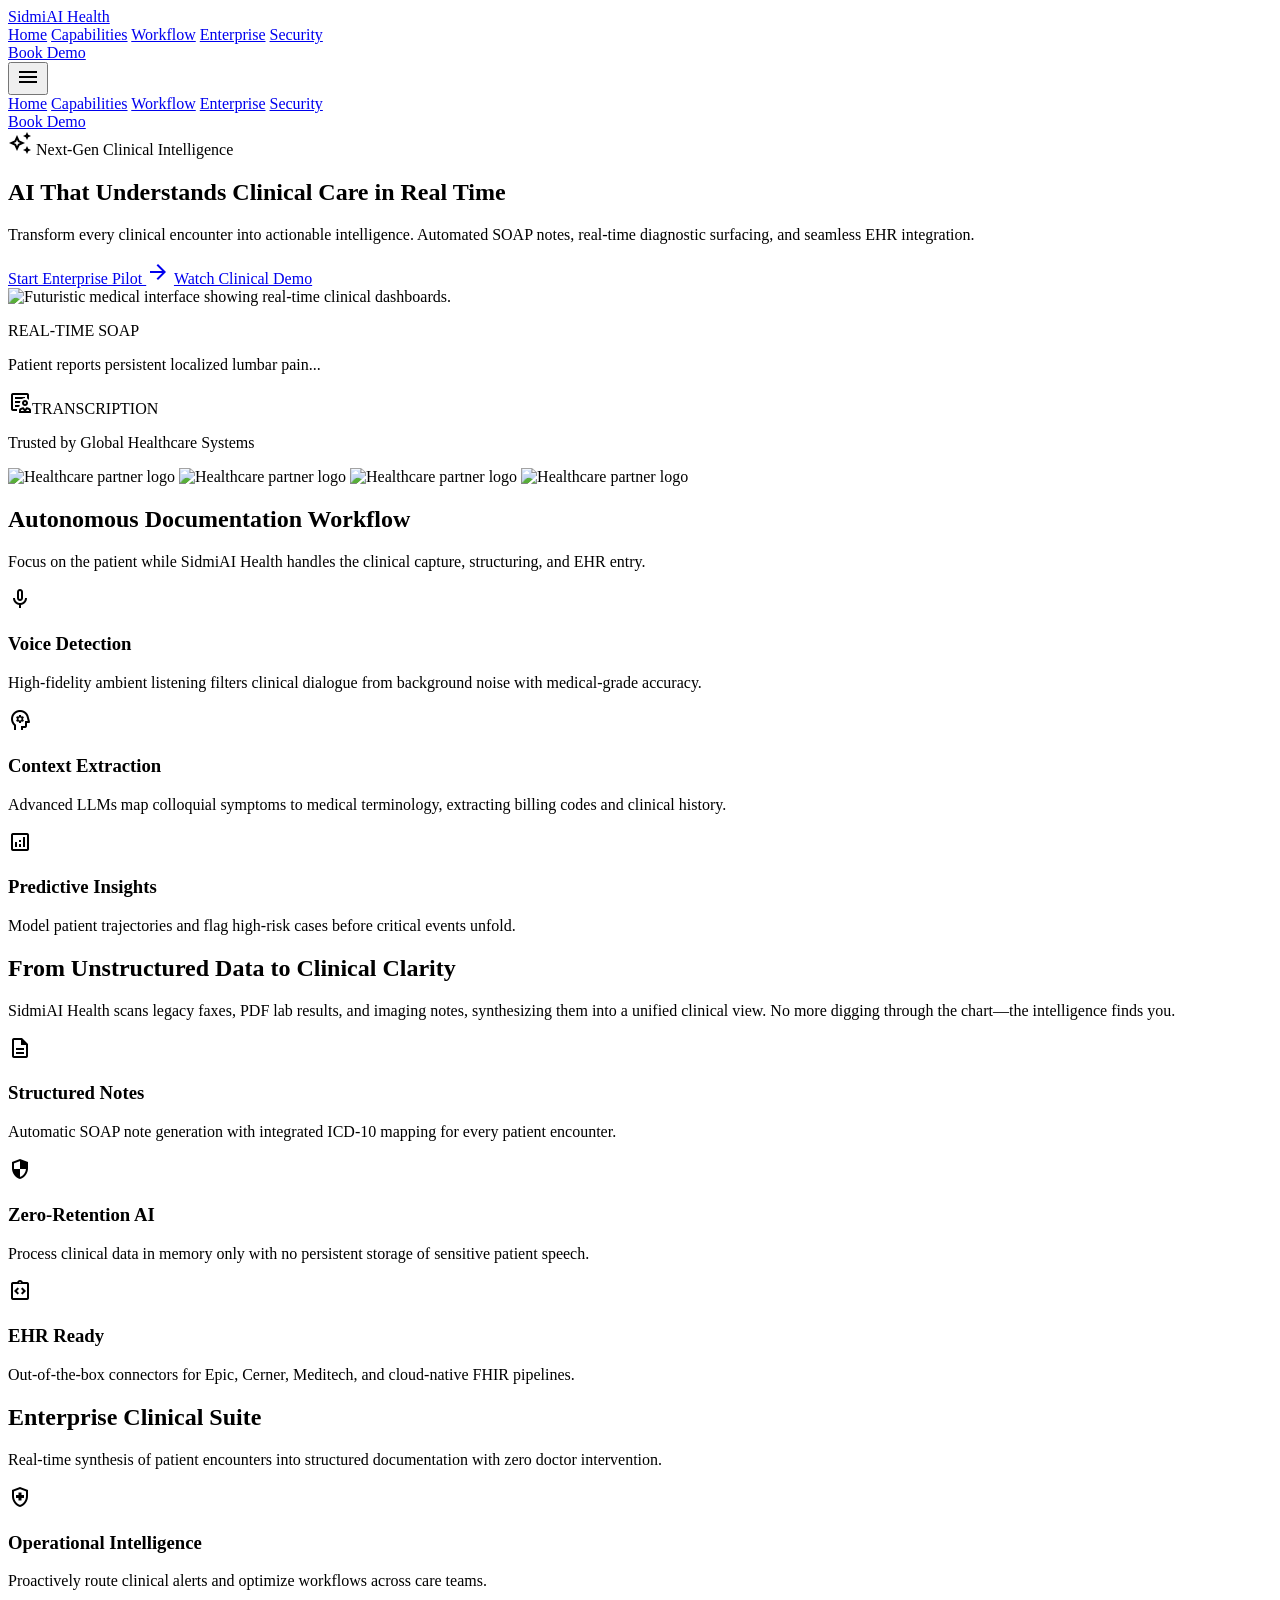
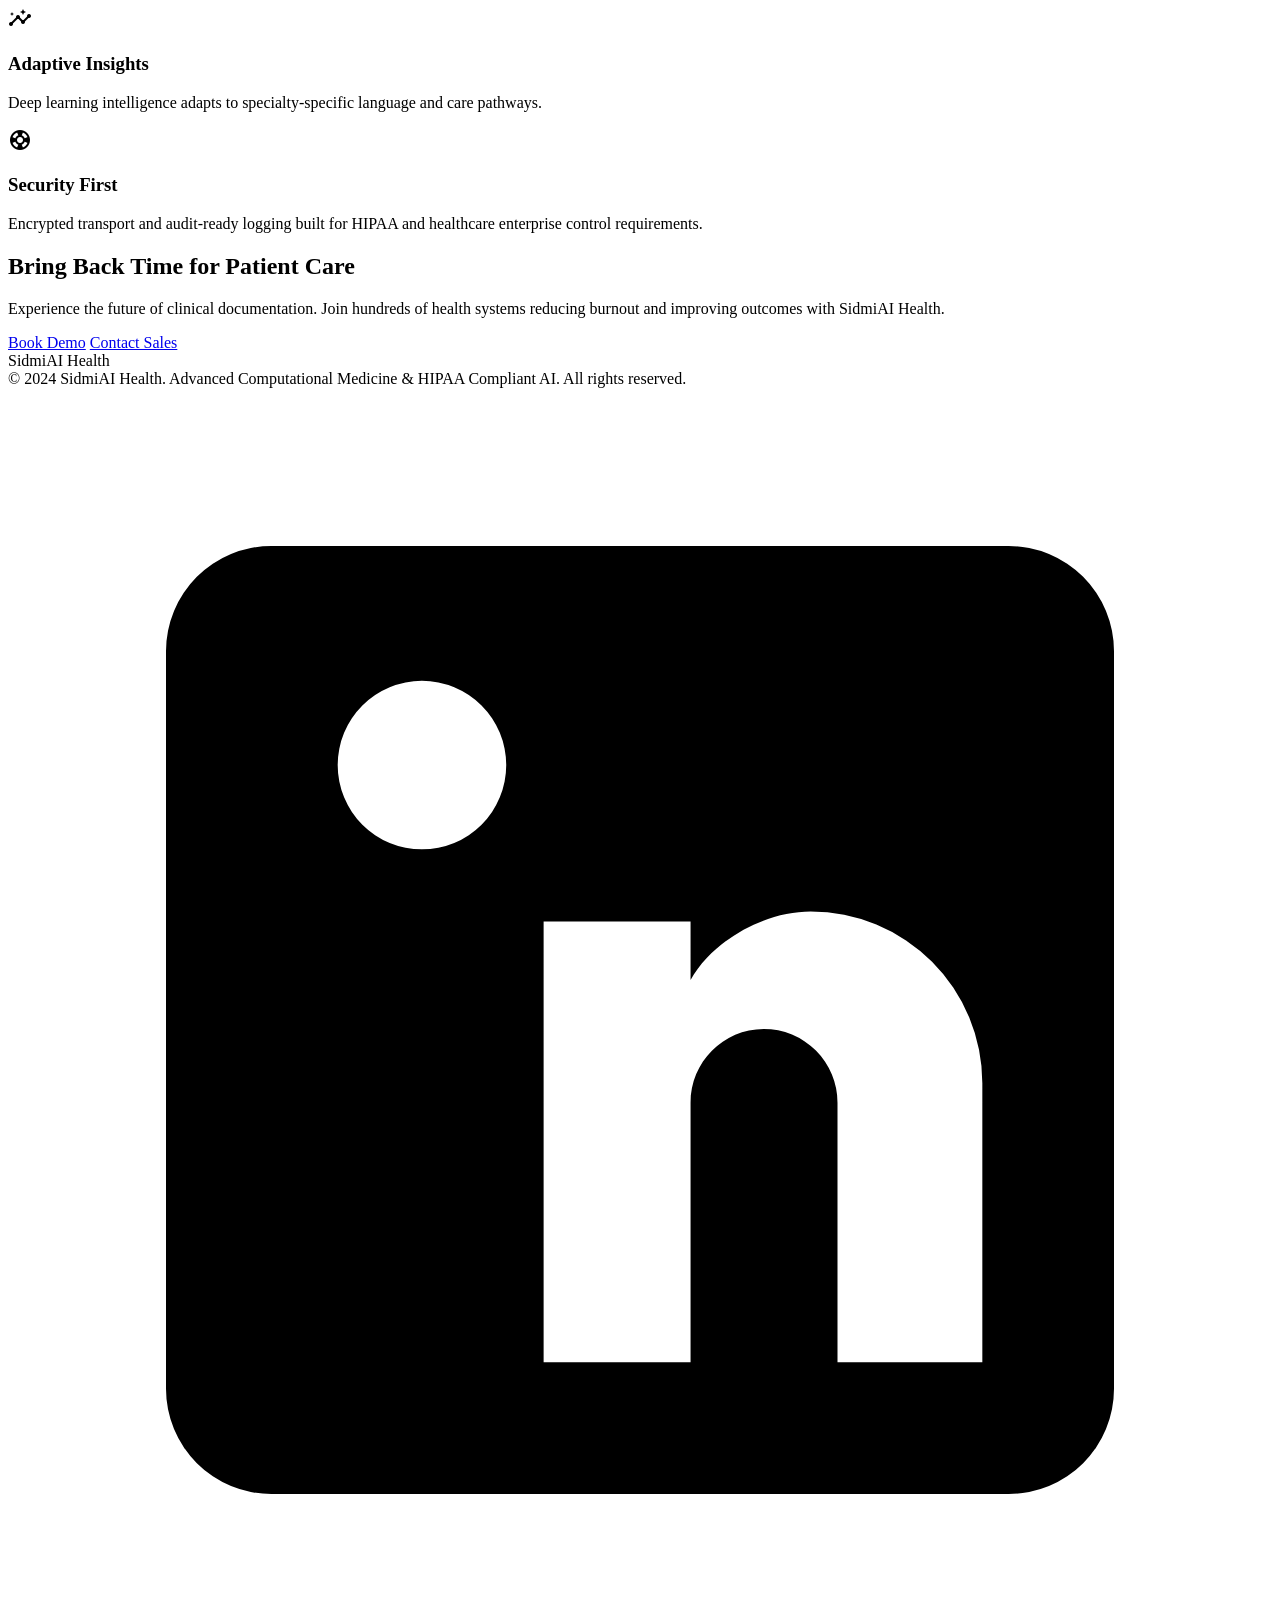
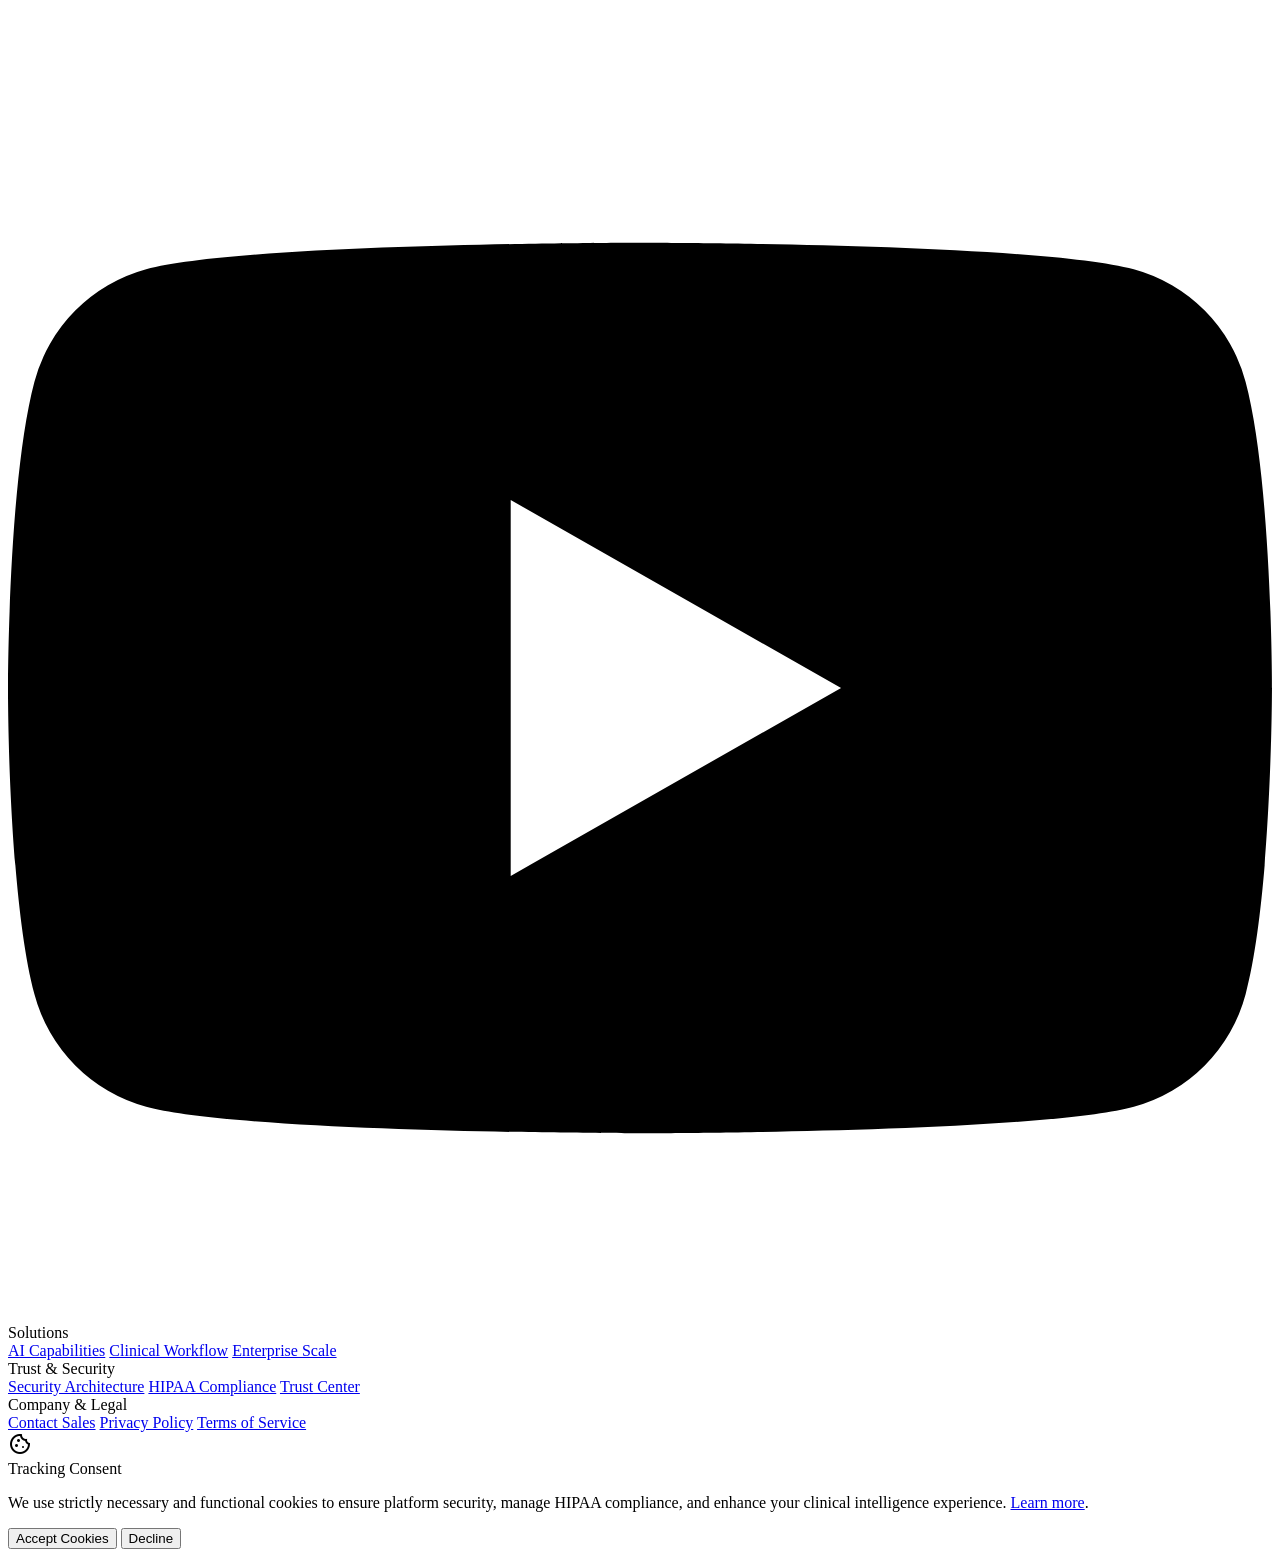
==== index.html @ a8893421 "Add cookie policy page and consent banner" ====
<!DOCTYPE html>
<html lang="en" class="dark">
<head>
  <meta charset="utf-8" />
  <meta name="viewport" content="width=device-width, initial-scale=1.0" />
  <title>SidmiAI Health | Clinical AI Platform</title>
  <meta name="description" content="SidmiAI Health is the leading AI clinical documentation platform designed to unify patient data, automate SOAP notes, and surface real-time clinical intelligence." />
  <meta property="og:title" content="SidmiAI Health | Clinical AI Platform" />
  <meta property="og:description" content="SidmiAI Health is the leading AI clinical documentation platform designed to unify patient data, automate SOAP notes, and surface real-time clinical intelligence." />
  <meta property="og:type" content="website" />
  <link rel="preconnect" href="https://fonts.googleapis.com" />
  <link rel="preconnect" href="https://fonts.gstatic.com" crossorigin />
  <link href="https://fonts.googleapis.com/css2?family=Inter:wght@300;400;500;600;700;800&family=Material+Symbols+Outlined:wght,FILL@100..700,0..1&display=swap" rel="stylesheet" />
  <link rel="stylesheet" href="assets/css/style.css" />
  <script src="assets/js/main.js"></script>
  <script src="https://cdn.tailwindcss.com?plugins=forms,container-queries"></script>
</head>
<body class="dark" data-page="home">
  <header>
    <div class="flex items-center justify-between h-20 px-6 md:px-12 px-margin-mobile md:px-margin-desktop max-w-container-max mx-auto">
      <a href="index.html" class="nav-brand">SidmiAI Health</a>
      <div class="hidden md:flex items-center gap-8 nav-links" id="nav-menu">
        <a class="nav-link" href="index.html" data-page="home">Home</a>
        <a class="nav-link" href="page2.html" data-page="capabilities">Capabilities</a>
        <a class="nav-link" href="page3.html" data-page="workflow">Workflow</a>
        <a class="nav-link" href="page4.html" data-page="enterprise">Enterprise</a>
        <a class="nav-link" href="page5.html" data-page="security">Security</a>
      </div>
      <div class="flex items-center gap-4 desktop-actions">
        <a href="book.html" class="bg-white text-black px-6 py-2.5 rounded-full font-label-sm text-label-sm font-extrabold shadow-lg hover:bg-slate-100 hover:scale-[1.02] transition-all duration-300 inline-block text-center">Book Demo</a>
      </div>
      <button id="nav-toggle" class="nav-toggle md:hidden" aria-label="Open navigation menu">
        <span class="material-symbols-outlined">menu</span>
      </button>
    </div>
    <div id="mobile-nav" class="mobile-menu hidden md:hidden">
      <a href="index.html" data-page="home">Home</a>
      <a href="page2.html" data-page="capabilities">Capabilities</a>
      <a href="page3.html" data-page="workflow">Workflow</a>
      <a href="page4.html" data-page="enterprise">Enterprise</a>
      <a href="page5.html" data-page="security">Security</a>
      <div class="flex flex-col gap-3 pt-2 border-t border-white/10">
        <a class="bg-white text-black py-3 rounded-full text-center font-extrabold shadow-lg hover:bg-slate-100 transition-all duration-300" href="book.html">Book Demo</a>
      </div>
    </div>
  </header>

  <main class="pt-20">
    <section class="relative min-h-screen flex items-center overflow-hidden grid-lines hero-gradient">
      <div class="absolute inset-0 bg-gradient-to-b from-background via-transparent to-background opacity-70"></div>
      <div class="absolute top-1/4 left-1/4 w-[520px] h-[520px] bg-primary/10 rounded-full blur-[100px] pointer-events-none"></div>
      <div class="max-w-container-max mx-auto px-6 md:px-12 px-margin-mobile md:px-margin-desktop grid md:grid-cols-2 gap-12 items-center relative z-20">
        <div class="space-y-8">
          <div class="inline-flex items-center gap-2 px-3 py-1 rounded-full border border-primary/30 bg-primary/5 text-primary text-label-sm uppercase tracking-widest">
            <span class="material-symbols-outlined text-[14px]">auto_awesome</span>
            Next-Gen Clinical Intelligence
          </div>
          <h1 class="font-display-xl text-[48px] md:text-display-xl leading-tight">AI That Understands <span class="text-transparent bg-clip-text bg-gradient-to-r from-primary to-secondary">Clinical Care</span> in Real Time</h1>
          <p class="font-body-lg text-body-lg text-on-surface-variant max-w-lg">Transform every clinical encounter into actionable intelligence. Automated SOAP notes, real-time diagnostic surfacing, and seamless EHR integration.</p>
          <div class="flex flex-wrap gap-4">
            <a href="book.html" class="bg-white text-black px-8 py-4 rounded-full font-extrabold flex items-center gap-2 group shadow-lg hover:bg-slate-100 hover:scale-[1.02] transition-all duration-300 inline-flex">Start Enterprise Pilot <span class="material-symbols-outlined transition-transform group-hover:translate-x-1">arrow_forward</span></a>
            <a href="https://www.youtube.com/@HealthGuide-f9u" target="_blank" rel="noopener noreferrer" class="bg-transparent border-2 border-white text-white px-8 py-4 rounded-full font-extrabold shadow-lg hover:bg-white hover:text-black transition-all duration-300 inline-block text-center">Watch Clinical Demo</a>
          </div>
        </div>
        <div class="relative group">
          <div class="glass-card rounded-2xl p-4 overflow-hidden border border-white/20 shadow-2xl relative">
            <img class="w-full rounded-xl opacity-60 grayscale group-hover:grayscale-0 transition-all duration-700" src="https://lh3.googleusercontent.com/aida-public/[base64]" alt="Futuristic medical interface showing real-time clinical dashboards." />
            <div class="absolute top-8 right-[-16px] glass-panel p-4 rounded-xl w-48 shadow-lg animate-bounce duration-[4s]">
              <p class="text-[10px] text-secondary font-bold mb-1">REAL-TIME SOAP</p>
              <div class="h-1 w-full bg-white/10 rounded-full mb-2 overflow-hidden"><div class="h-full bg-secondary w-2/3"></div></div>
              <p class="text-[12px] leading-tight">Patient reports persistent localized lumbar pain...</p>
            </div>
            <div class="absolute bottom-12 left-[-26px] glass-panel p-4 rounded-xl w-56 shadow-lg">
              <div class="flex items-center gap-2 mb-2"><span class="material-symbols-outlined text-primary">clinical_notes</span><span class="text-[10px] font-bold">TRANSCRIPTION</span></div>
              <div class="space-y-1"><div class="h-1.5 w-full bg-white/5 rounded-full"></div><div class="h-1.5 w-4/5 bg-white/5 rounded-full"></div><div class="h-1.5 w-5/6 bg-white/5 rounded-full"></div></div>
            </div>
          </div>
          <div class="absolute -inset-4 bg-primary/20 rounded-full blur-[60px] -z-10 opacity-50 group-hover:opacity-100 transition-opacity"></div>
        </div>
      </div>
    </section>

    <section class="py-12 border-y border-outline-variant/10 bg-surface-dim">
      <div class="max-w-container-max mx-auto px-6 md:px-12 px-margin-mobile md:px-margin-desktop text-center">
        <p class="font-label-sm text-label-sm uppercase tracking-widest text-on-surface-variant/60 mb-8">Trusted by Global Healthcare Systems</p>
        <div class="flex flex-wrap justify-center items-center gap-12 md:gap-24 opacity-40 grayscale transition-all hover:grayscale-0">
          <img alt="Healthcare partner logo" class="h-8" src="https://lh3.googleusercontent.com/aida-public/[base64]" />
          <img alt="Healthcare partner logo" class="h-8" src="https://lh3.googleusercontent.com/aida-public/[base64]" />
          <img alt="Healthcare partner logo" class="h-8" src="https://lh3.googleusercontent.com/aida-public/[base64]" />
          <img alt="Healthcare partner logo" class="h-8" src="https://lh3.googleusercontent.com/aida-public/[base64]" />
        </div>
      </div>
    </section>

    <section class="py-24 relative overflow-hidden">
      <div class="max-w-container-max mx-auto px-6 md:px-12 px-margin-mobile md:px-margin-desktop">
        <div class="text-center max-w-2xl mx-auto mb-20">
          <h2 class="font-display-lg text-display-lg mb-6">Autonomous Documentation Workflow</h2>
          <p class="text-on-surface-variant">Focus on the patient while SidmiAI Health handles the clinical capture, structuring, and EHR entry.</p>
        </div>
        <div class="grid md:grid-cols-3 gap-8 relative">
          <div class="glass-card p-8 rounded-2xl relative z-10 hover:border-primary/50 transition-colors group">
            <div class="w-12 h-12 rounded-xl bg-primary/10 flex items-center justify-center mb-6 group-hover:bg-primary/20 transition-colors">
              <span class="material-symbols-outlined text-primary">mic</span>
            </div>
            <h3 class="font-headline-lg text-headline-lg mb-4">Voice Detection</h3>
            <p class="text-on-surface-variant font-body-md">High-fidelity ambient listening filters clinical dialogue from background noise with medical-grade accuracy.</p>
          </div>
          <div class="glass-card p-8 rounded-2xl relative z-10 hover:border-secondary/50 transition-colors group">
            <div class="w-12 h-12 rounded-xl bg-secondary/10 flex items-center justify-center mb-6 group-hover:bg-secondary/20 transition-colors">
              <span class="material-symbols-outlined text-secondary">psychology</span>
            </div>
            <h3 class="font-headline-lg text-headline-lg mb-4">Context Extraction</h3>
            <p class="text-on-surface-variant font-body-md">Advanced LLMs map colloquial symptoms to medical terminology, extracting billing codes and clinical history.</p>
          </div>
          <div class="glass-card p-8 rounded-2xl relative z-10 hover:border-tertiary/50 transition-colors group">
            <div class="w-12 h-12 rounded-xl bg-tertiary/10 flex items-center justify-center mb-6 group-hover:bg-tertiary/20 transition-colors">
              <span class="material-symbols-outlined text-tertiary">analytics</span>
            </div>
            <h3 class="font-headline-lg text-headline-lg mb-4">Predictive Insights</h3>
            <p class="text-on-surface-variant font-body-md">Model patient trajectories and flag high-risk cases before critical events unfold.</p>
          </div>
        </div>
      </div>
    </section>

    <section class="py-24 bg-surface-container-lowest/50 relative overflow-hidden">
      <div class="max-w-container-max mx-auto px-6 md:px-12 px-margin-mobile md:px-margin-desktop">
        <div class="mx-auto max-w-3xl text-center mb-16">
          <h2 class="font-display-lg text-display-lg mb-6 leading-tight">From Unstructured Data to <span class="text-primary">Clinical Clarity</span></h2>
          <p class="text-body-lg text-on-surface-variant">SidmiAI Health scans legacy faxes, PDF lab results, and imaging notes, synthesizing them into a unified clinical view. No more digging through the chart—the intelligence finds you.</p>
        </div>
        <div class="grid md:grid-cols-3 gap-6">
          <div class="glass-card p-8 rounded-3xl">
            <div class="flex items-center justify-center w-12 h-12 rounded-xl bg-primary/10 mb-4 text-primary">
              <span class="material-symbols-outlined">description</span>
            </div>
            <h3 class="font-headline-lg-mobile text-headline-lg-mobile mb-3">Structured Notes</h3>
            <p class="text-on-surface-variant font-body-md">Automatic SOAP note generation with integrated ICD-10 mapping for every patient encounter.</p>
          </div>
          <div class="glass-card p-8 rounded-3xl">
            <div class="flex items-center justify-center w-12 h-12 rounded-xl bg-secondary/10 mb-4 text-secondary">
              <span class="material-symbols-outlined">security</span>
            </div>
            <h3 class="font-headline-lg-mobile text-headline-lg-mobile mb-3">Zero-Retention AI</h3>
            <p class="text-on-surface-variant font-body-md">Process clinical data in memory only with no persistent storage of sensitive patient speech.</p>
          </div>
          <div class="glass-card p-8 rounded-3xl">
            <div class="flex items-center justify-center w-12 h-12 rounded-xl bg-tertiary/10 mb-4 text-tertiary">
              <span class="material-symbols-outlined">integration_instructions</span>
            </div>
            <h3 class="font-headline-lg-mobile text-headline-lg-mobile mb-3">EHR Ready</h3>
            <p class="text-on-surface-variant font-body-md">Out-of-the-box connectors for Epic, Cerner, Meditech, and cloud-native FHIR pipelines.</p>
          </div>
        </div>
      </div>
    </section>

    <section class="py-24 max-w-container-max mx-auto px-6 md:px-12 px-margin-mobile md:px-margin-desktop">
      <div class="text-center mb-16">
        <h2 class="font-display-lg text-display-lg">Enterprise Clinical Suite</h2>
        <p class="text-on-surface-variant">Real-time synthesis of patient encounters into structured documentation with zero doctor intervention.</p>
      </div>
      <div class="grid md:grid-cols-3 gap-8">
        <div class="glass-card p-8 rounded-3xl space-y-4">
          <div class="w-12 h-12 rounded-xl bg-primary/10 flex items-center justify-center text-primary">
            <span class="material-symbols-outlined">health_and_safety</span>
          </div>
          <h3 class="font-headline-lg-mobile text-headline-lg-mobile">Operational Intelligence</h3>
          <p class="text-on-surface-variant font-body-md">Proactively route clinical alerts and optimize workflows across care teams.</p>
        </div>
        <div class="glass-card p-8 rounded-3xl space-y-4">
          <div class="w-12 h-12 rounded-xl bg-secondary/10 flex items-center justify-center text-secondary">
            <span class="material-symbols-outlined">insights</span>
          </div>
          <h3 class="font-headline-lg-mobile text-headline-lg-mobile">Adaptive Insights</h3>
          <p class="text-on-surface-variant font-body-md">Deep learning intelligence adapts to specialty-specific language and care pathways.</p>
        </div>
        <div class="glass-card p-8 rounded-3xl space-y-4">
          <div class="w-12 h-12 rounded-xl bg-tertiary/10 flex items-center justify-center text-tertiary">
            <span class="material-symbols-outlined">support</span>
          </div>
          <h3 class="font-headline-lg-mobile text-headline-lg-mobile">Security First</h3>
          <p class="text-on-surface-variant font-body-md">Encrypted transport and audit-ready logging built for HIPAA and healthcare enterprise control requirements.</p>
        </div>
      </div>
    </section>

    <section class="py-24 px-6 md:px-12 px-margin-mobile md:px-margin-desktop text-center">
      <div class="max-w-3xl mx-auto glass-card p-16 rounded-[3rem] relative overflow-hidden">
        <div class="absolute -top-20 -left-20 w-72 h-72 bg-secondary/15 rounded-full blur-[100px]"></div>
        <div class="absolute -bottom-20 -right-20 w-72 h-72 bg-primary/10 rounded-full blur-[100px]"></div>
        <h2 class="font-display-lg text-display-lg mb-6">Bring Back Time for <span class="text-secondary">Patient Care</span></h2>
        <p class="text-on-surface-variant font-body-lg mb-12">Experience the future of clinical documentation. Join hundreds of health systems reducing burnout and improving outcomes with SidmiAI Health.</p>
        <div class="flex flex-col md:flex-row justify-center gap-4">
          <a href="book.html" class="bg-white text-black px-10 py-5 rounded-xl font-label-sm text-label-sm font-extrabold shadow-lg hover:bg-slate-100 hover:scale-[1.02] transition-all duration-300 inline-block text-center">Book Demo</a>
          <a href="book.html" class="bg-transparent border-2 border-white text-white px-10 py-5 rounded-xl font-label-sm text-label-sm font-extrabold shadow-lg hover:bg-white hover:text-black transition-all duration-300 inline-block text-center">Contact Sales</a>
        </div>
      </div>
    </section>
  </main>

  <footer class="bg-surface-container-lowest border-t border-outline-variant/10 py-16">
    <div class="max-w-container-max mx-auto px-6 md:px-12 px-margin-mobile md:px-margin-desktop grid grid-cols-1 md:grid-cols-4 gap-12 justify-between items-start">
      <div class="space-y-4 md:col-span-1">
        <div class="font-headline-lg text-headline-lg font-semibold text-white">SidmiAI Health</div>
        <div class="font-label-sm text-label-sm text-on-surface-variant leading-relaxed">© 2024 SidmiAI Health. Advanced Computational Medicine & HIPAA Compliant AI. All rights reserved.</div>
        <div class="flex items-center gap-4 pt-2">
          <a href="https://www.linkedin.com/in/health-guide-36577040b/" target="_blank" rel="noopener noreferrer" class="w-10 h-10 rounded-full bg-white/10 border border-white/20 flex items-center justify-center text-white hover:bg-white hover:text-black transition-all duration-300 shadow-lg" aria-label="LinkedIn">
            <svg class="w-4 h-4 fill-current" viewBox="0 0 24 24"><path d="M19 3a2 2 0 0 1 2 2v14a2 2 0 0 1-2 2H5a2 2 0 0 1-2-2V5a2 2 0 0 1 2-2h14m-.5 15.5v-5.3a3.26 3.26 0 0 0-3.26-3.26c-.85 0-1.84.52-2.28 1.3v-1.11h-2.79v8.37h2.79v-4.93c0-.77.62-1.4 1.39-1.4a1.4 1.4 0 0 1 1.4 1.4v4.93h2.75M6.46 10.92h2.79v8.37H6.46v-8.37M7.86 5.56a1.6 1.6 0 0 0-1.6 1.6 1.6 1.6 0 0 0 1.6 1.6 1.6 1.6 0 0 0 1.6-1.6 1.6 1.6 0 0 0-1.6-1.6Z"/></svg>
          </a>
          <a href="https://www.youtube.com/@HealthGuide-f9u" target="_blank" rel="noopener noreferrer" class="w-10 h-10 rounded-full bg-white/10 border border-white/20 flex items-center justify-center text-white hover:bg-white hover:text-black transition-all duration-300 shadow-lg" aria-label="YouTube">
            <svg class="w-4 h-4 fill-current" viewBox="0 0 24 24"><path d="M23.498 6.186a3.016 3.016 0 0 0-2.122-2.136C19.505 3.545 12 3.545 12 3.545s-7.505 0-9.377.505A3.017 3.017 0 0 0 .502 6.186C0 8.07 0 12 0 12s0 3.93.502 5.814a3.016 3.016 0 0 0 2.122 2.136c1.871.505 9.376.505 9.376.505s7.505 0 9.377-.505a3.015 3.015 0 0 0 2.122-2.136C24 15.93 24 12 24 12s0-3.93-.502-5.814zM9.545 15.568V8.432L15.818 12l-6.273 3.568z"/></svg>
          </a>
        </div>
      </div>
      <div class="space-y-4 md:col-span-1">
        <div class="font-bold text-white text-sm uppercase tracking-wider">Solutions</div>
        <div class="flex flex-col gap-3 text-label-sm text-on-surface-variant font-medium">
          <a href="page2.html" class="hover:text-white transition-colors">AI Capabilities</a>
          <a href="page3.html" class="hover:text-white transition-colors">Clinical Workflow</a>
          <a href="page4.html" class="hover:text-white transition-colors">Enterprise Scale</a>
        </div>
      </div>
      <div class="space-y-4 md:col-span-1">
        <div class="font-bold text-white text-sm uppercase tracking-wider">Trust & Security</div>
        <div class="flex flex-col gap-3 text-label-sm text-on-surface-variant font-medium">
          <a href="page5.html" class="hover:text-white transition-colors">Security Architecture</a>
          <a href="page5.html" class="hover:text-white transition-colors">HIPAA Compliance</a>
          <a href="page5.html" class="hover:text-white transition-colors">Trust Center</a>
        </div>
      </div>
      <div class="space-y-4 md:col-span-1">
        <div class="font-bold text-white text-sm uppercase tracking-wider">Company & Legal</div>
        <div class="flex flex-col gap-3 text-label-sm text-on-surface-variant font-medium">
          <a href="book.html" class="hover:text-white transition-colors">Contact Sales</a>
          <a href="privacy.html" class="hover:text-white transition-colors">Privacy Policy</a>
          <a href="terms.html" class="hover:text-white transition-colors">Terms of Service</a>
        </div>
      </div>
    </div>
  </footer>

  <!-- Cookie Consent Banner -->
  <div id="cookie-banner" class="fixed bottom-6 left-6 right-6 md:left-auto md:right-12 md:max-w-md z-50 glass-card p-6 rounded-2xl shadow-2xl border border-white/20 backdrop-blur-2xl bg-surface-container/80 translate-y-0 transition-transform duration-500">
    <div class="flex items-start gap-4">
      <div class="w-10 h-10 rounded-full bg-primary/10 border border-primary/20 flex items-center justify-center text-primary shrink-0 mt-1">
        <span class="material-symbols-outlined text-[20px]">cookie</span>
      </div>
      <div class="space-y-3">
        <div class="font-bold text-white text-base">Tracking Consent</div>
        <p class="text-xs text-on-surface-variant leading-relaxed">
          We use strictly necessary and functional cookies to ensure platform security, manage HIPAA compliance, and enhance your clinical intelligence experience.
          <a href="cookies.html" class="text-primary underline hover:text-primary/80 font-medium">Learn more</a>.
        </p>
        <div class="flex items-center gap-3 pt-2">
          <button id="accept-cookies" class="bg-white text-black px-6 py-2 rounded-xl font-label-sm text-xs font-extrabold shadow-lg hover:bg-slate-100 transition-all duration-300 cursor-pointer">Accept Cookies</button>
          <button id="dismiss-cookies" class="bg-transparent border border-white/30 text-white px-4 py-2 rounded-xl font-label-sm text-xs font-extrabold hover:bg-white/10 transition-all duration-300 cursor-pointer">Decline</button>
        </div>
      </div>
    </div>
  </div>
</body>
</html>
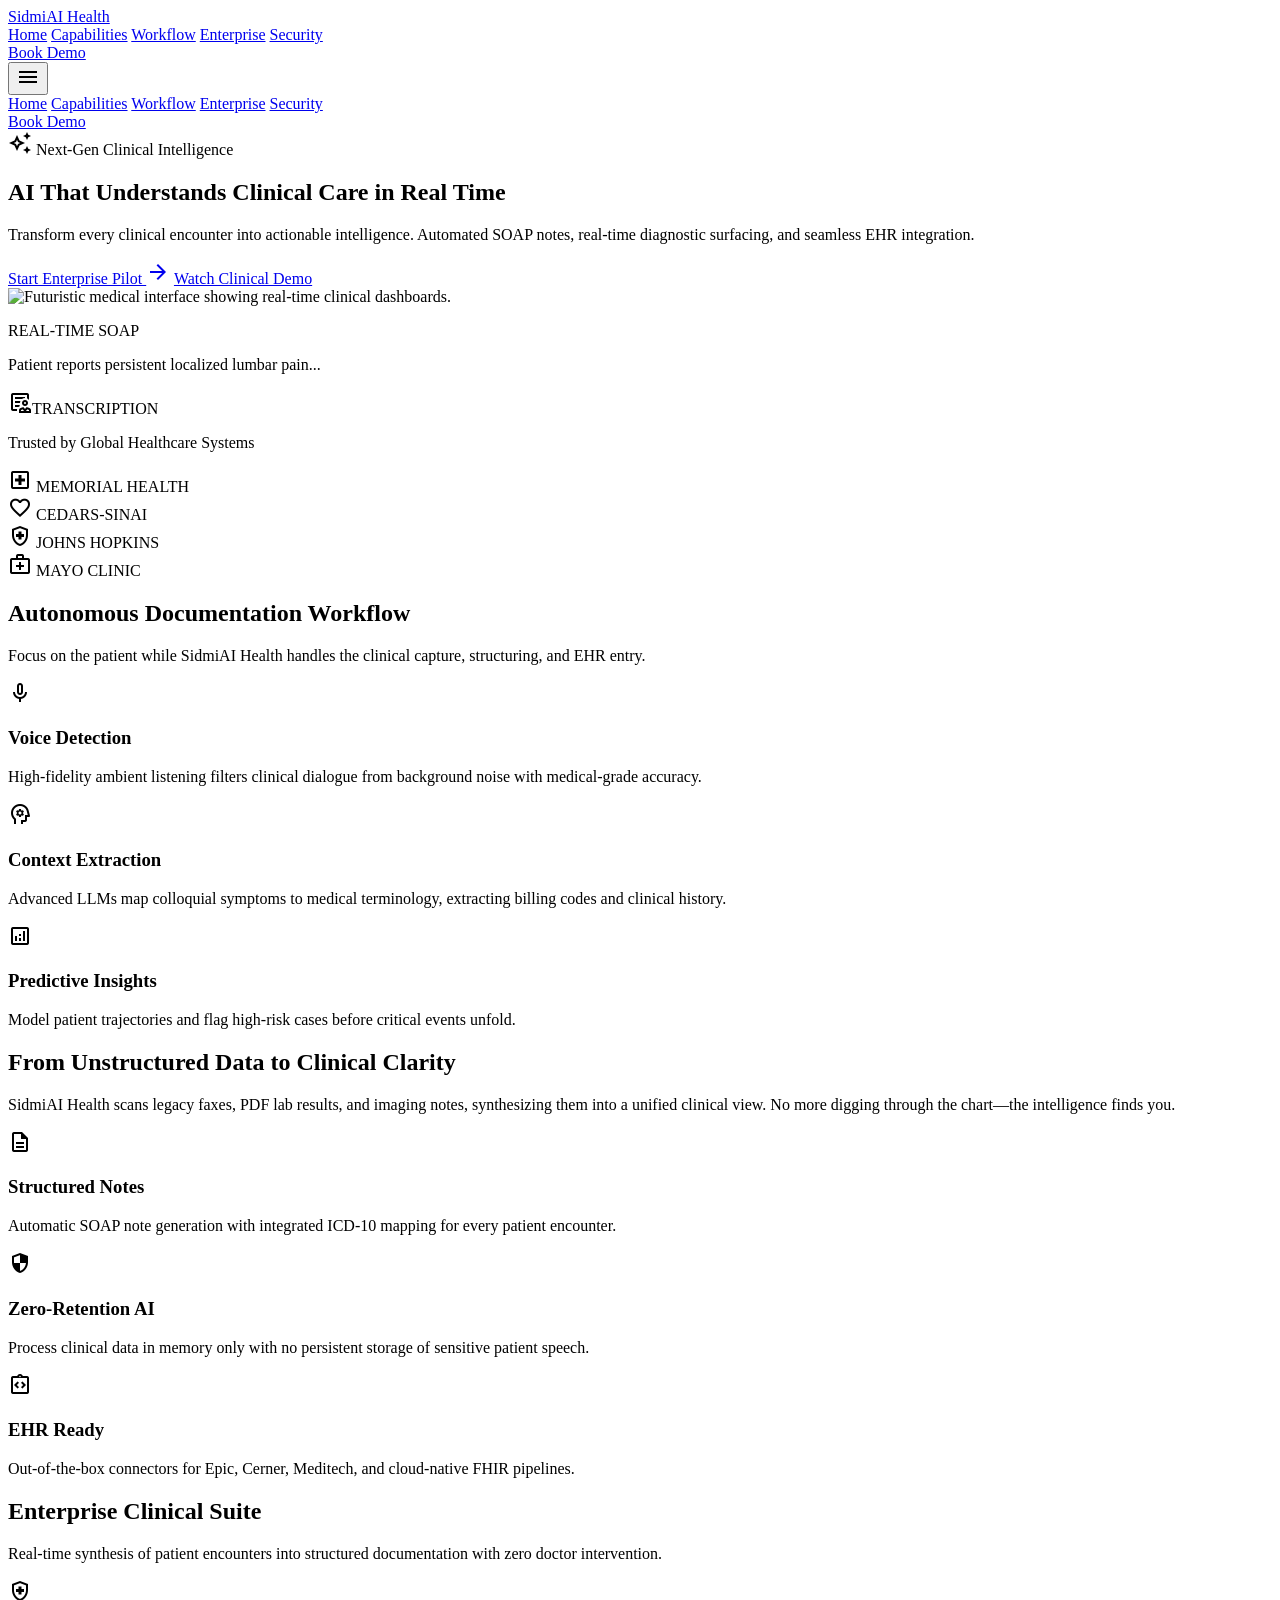
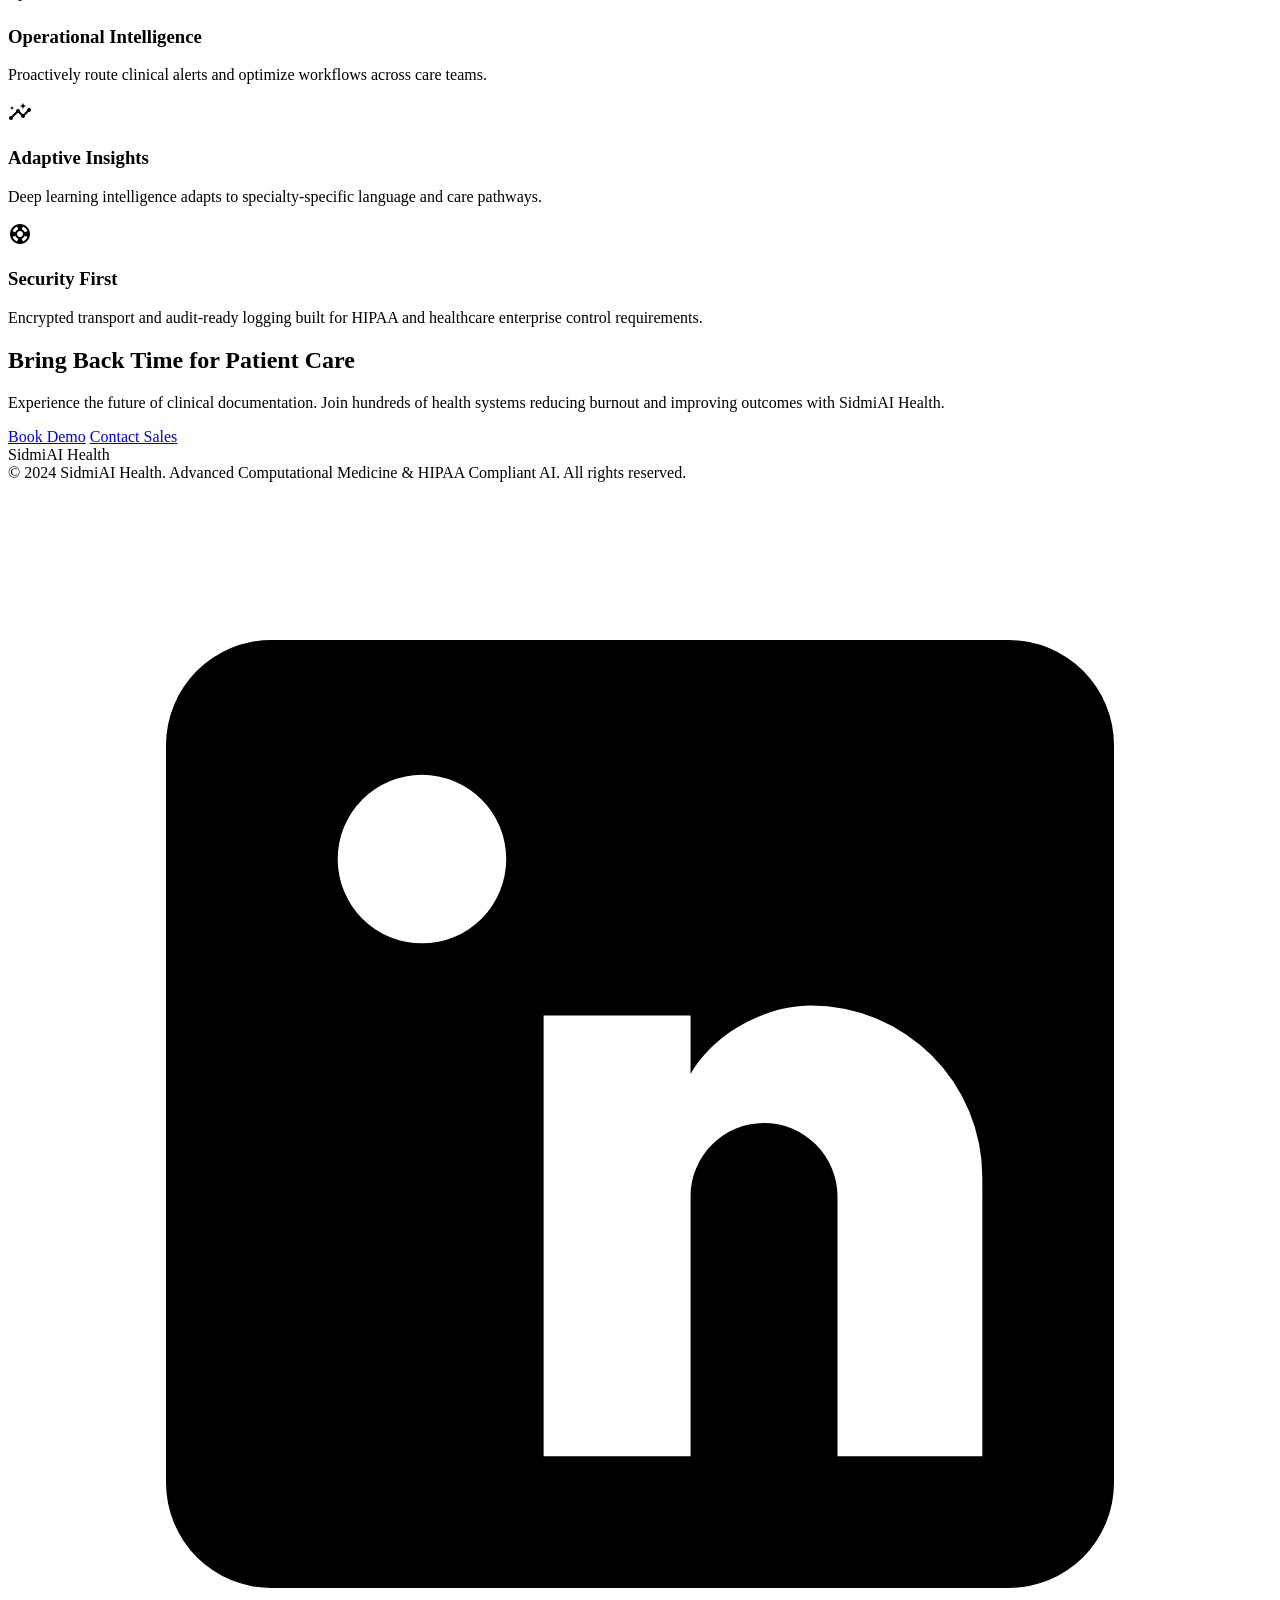
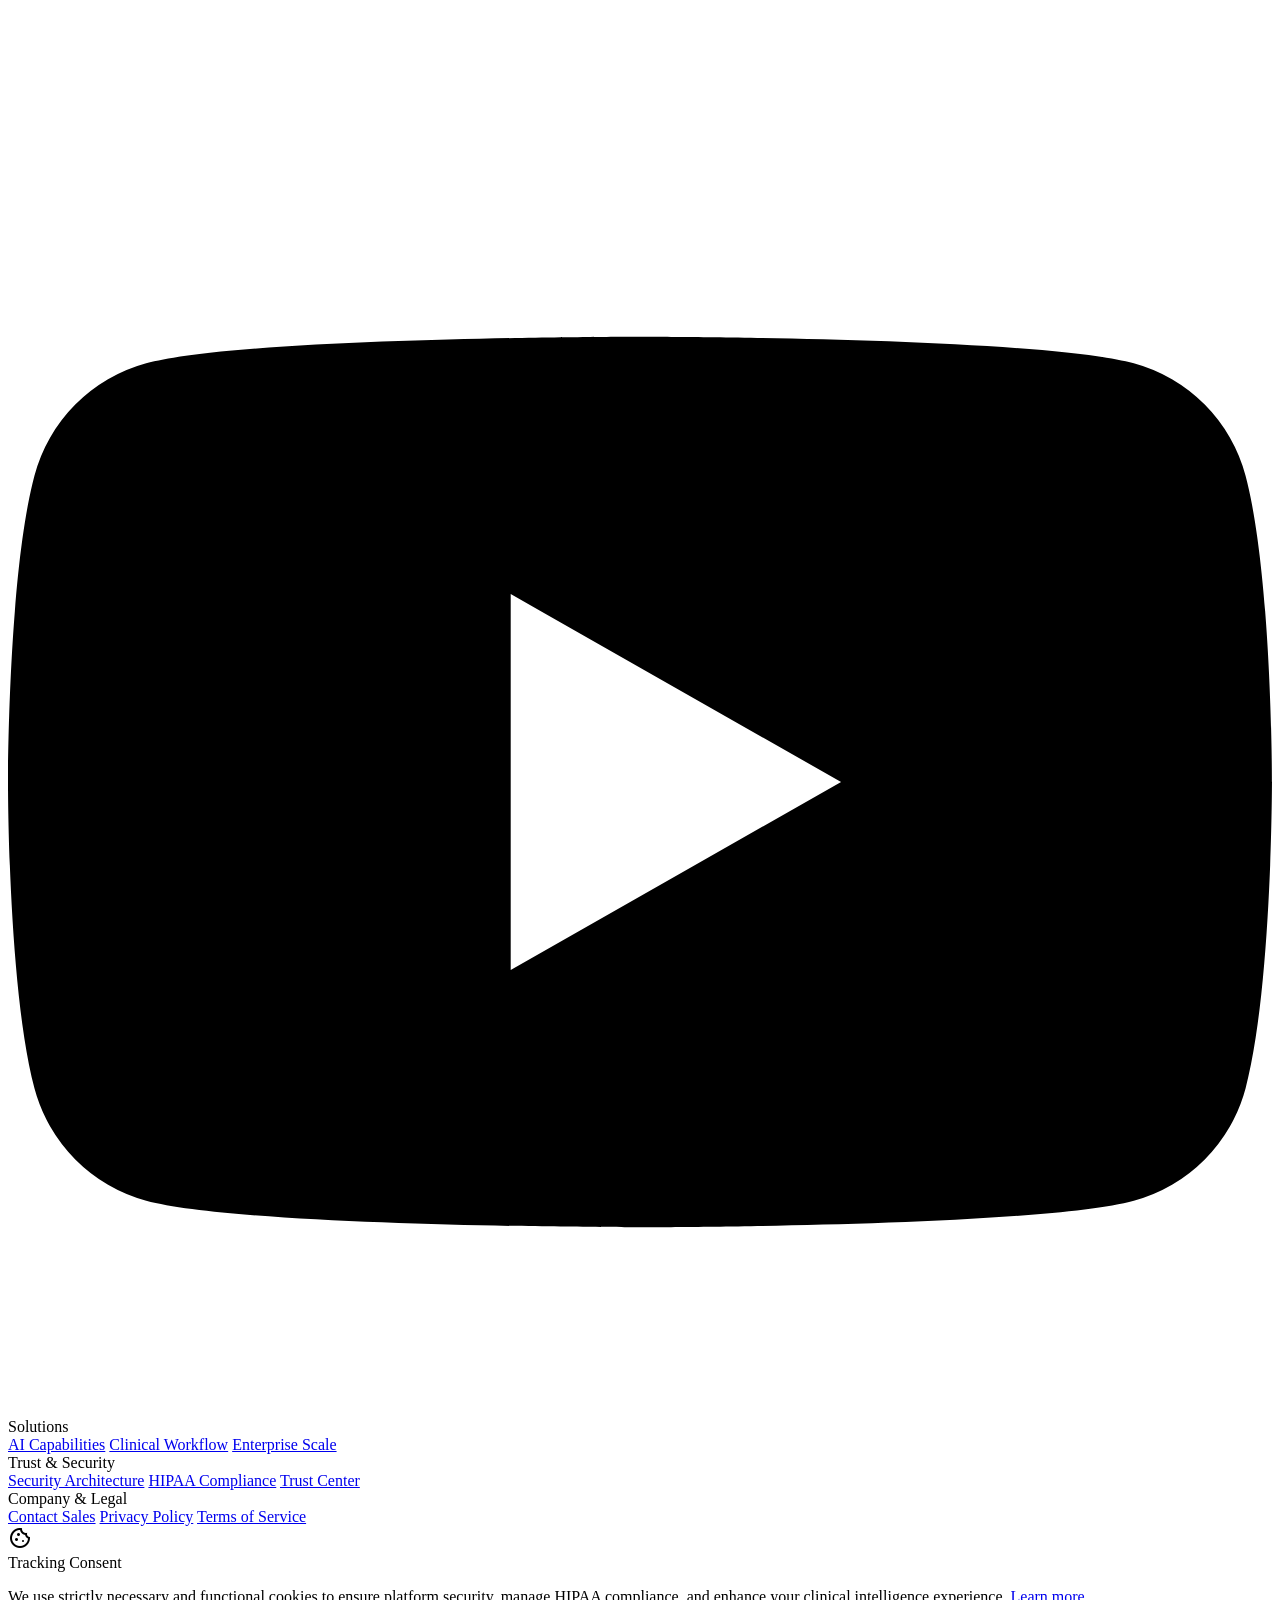
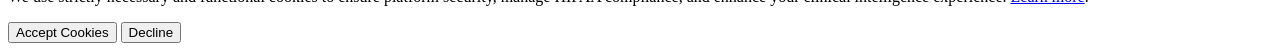
==== commit bdd14c07: "Make Clinical Care text white and replace dark partner logos with white glass badges" ====
--- a/index.html
+++ b/index.html
@@ -55,11 +55,11 @@
             <span class="material-symbols-outlined text-[14px]">auto_awesome</span>
             Next-Gen Clinical Intelligence
           </div>
-          <h1 class="font-display-xl text-[48px] md:text-display-xl leading-tight">AI That Understands <span class="text-transparent bg-clip-text bg-gradient-to-r from-primary to-secondary">Clinical Care</span> in Real Time</h1>
+          <h1 class="font-display-xl text-[36px] md:text-[64px] leading-tight">AI That Understands <span class="text-white">Clinical Care</span> in Real Time</h1>
           <p class="font-body-lg text-body-lg text-on-surface-variant max-w-lg">Transform every clinical encounter into actionable intelligence. Automated SOAP notes, real-time diagnostic surfacing, and seamless EHR integration.</p>
-          <div class="flex flex-wrap gap-4">
-            <a href="book.html" class="bg-white text-black px-8 py-4 rounded-full font-extrabold flex items-center gap-2 group shadow-lg hover:bg-slate-100 hover:scale-[1.02] transition-all duration-300 inline-flex">Start Enterprise Pilot <span class="material-symbols-outlined transition-transform group-hover:translate-x-1">arrow_forward</span></a>
-            <a href="https://www.youtube.com/@HealthGuide-f9u" target="_blank" rel="noopener noreferrer" class="bg-transparent border-2 border-white text-white px-8 py-4 rounded-full font-extrabold shadow-lg hover:bg-white hover:text-black transition-all duration-300 inline-block text-center">Watch Clinical Demo</a>
+          <div class="flex flex-col sm:flex-row gap-4 w-full sm:w-auto">
+            <a href="book.html" class="w-full sm:w-auto bg-white text-black px-6 py-3.5 md:px-8 md:py-4 rounded-full font-extrabold flex items-center justify-center gap-2 group shadow-lg hover:bg-slate-100 hover:scale-[1.02] transition-all duration-300 text-sm md:text-base">Start Enterprise Pilot <span class="material-symbols-outlined transition-transform group-hover:translate-x-1">arrow_forward</span></a>
+            <a href="https://www.youtube.com/@HealthGuide-f9u" target="_blank" rel="noopener noreferrer" class="w-full sm:w-auto bg-transparent border-2 border-white text-white px-6 py-3.5 md:px-8 md:py-4 rounded-full font-extrabold shadow-lg hover:bg-white hover:text-black transition-all duration-300 text-center text-sm md:text-base">Watch Clinical Demo</a>
           </div>
         </div>
         <div class="relative group">
@@ -83,11 +83,23 @@
     <section class="py-12 border-y border-outline-variant/10 bg-surface-dim">
       <div class="max-w-container-max mx-auto px-6 md:px-12 px-margin-mobile md:px-margin-desktop text-center">
         <p class="font-label-sm text-label-sm uppercase tracking-widest text-on-surface-variant/60 mb-8">Trusted by Global Healthcare Systems</p>
-        <div class="flex flex-wrap justify-center items-center gap-12 md:gap-24 opacity-40 grayscale transition-all hover:grayscale-0">
-          <img alt="Healthcare partner logo" class="h-8" src="https://lh3.googleusercontent.com/aida-public/[base64]" />
-          <img alt="Healthcare partner logo" class="h-8" src="https://lh3.googleusercontent.com/aida-public/[base64]" />
-          <img alt="Healthcare partner logo" class="h-8" src="https://lh3.googleusercontent.com/aida-public/[base64]" />
-          <img alt="Healthcare partner logo" class="h-8" src="https://lh3.googleusercontent.com/aida-public/[base64]" />
+        <div class="flex flex-wrap justify-center items-center gap-6 md:gap-12 text-white font-display font-bold tracking-wider text-xs md:text-base opacity-90 transition-opacity hover:opacity-100">
+          <div class="flex items-center gap-2 glass-panel px-6 py-3 rounded-2xl border border-white/20 shadow-lg bg-white/5 backdrop-blur-md hover:bg-white/10 transition-all">
+            <span class="material-symbols-outlined text-primary text-[20px]">local_hospital</span>
+            <span>MEMORIAL HEALTH</span>
+          </div>
+          <div class="flex items-center gap-2 glass-panel px-6 py-3 rounded-2xl border border-white/20 shadow-lg bg-white/5 backdrop-blur-md hover:bg-white/10 transition-all">
+            <span class="material-symbols-outlined text-secondary text-[20px]">favorite</span>
+            <span>CEDARS-SINAI</span>
+          </div>
+          <div class="flex items-center gap-2 glass-panel px-6 py-3 rounded-2xl border border-white/20 shadow-lg bg-white/5 backdrop-blur-md hover:bg-white/10 transition-all">
+            <span class="material-symbols-outlined text-tertiary text-[20px]">health_and_safety</span>
+            <span>JOHNS HOPKINS</span>
+          </div>
+          <div class="flex items-center gap-2 glass-panel px-6 py-3 rounded-2xl border border-white/20 shadow-lg bg-white/5 backdrop-blur-md hover:bg-white/10 transition-all">
+            <span class="material-symbols-outlined text-primary text-[20px]">medical_services</span>
+            <span>MAYO CLINIC</span>
+          </div>
         </div>
       </div>
     </section>
@@ -186,15 +198,15 @@
       </div>
     </section>
 
-    <section class="py-24 px-6 md:px-12 px-margin-mobile md:px-margin-desktop text-center">
-      <div class="max-w-3xl mx-auto glass-card p-16 rounded-[3rem] relative overflow-hidden">
+    <section class="py-16 md:py-24 px-6 md:px-12 px-margin-mobile md:px-margin-desktop text-center">
+      <div class="max-w-3xl mx-auto glass-card p-8 md:p-16 rounded-3xl md:rounded-[3rem] relative overflow-hidden">
         <div class="absolute -top-20 -left-20 w-72 h-72 bg-secondary/15 rounded-full blur-[100px]"></div>
         <div class="absolute -bottom-20 -right-20 w-72 h-72 bg-primary/10 rounded-full blur-[100px]"></div>
-        <h2 class="font-display-lg text-display-lg mb-6">Bring Back Time for <span class="text-secondary">Patient Care</span></h2>
-        <p class="text-on-surface-variant font-body-lg mb-12">Experience the future of clinical documentation. Join hundreds of health systems reducing burnout and improving outcomes with SidmiAI Health.</p>
-        <div class="flex flex-col md:flex-row justify-center gap-4">
-          <a href="book.html" class="bg-white text-black px-10 py-5 rounded-xl font-label-sm text-label-sm font-extrabold shadow-lg hover:bg-slate-100 hover:scale-[1.02] transition-all duration-300 inline-block text-center">Book Demo</a>
-          <a href="book.html" class="bg-transparent border-2 border-white text-white px-10 py-5 rounded-xl font-label-sm text-label-sm font-extrabold shadow-lg hover:bg-white hover:text-black transition-all duration-300 inline-block text-center">Contact Sales</a>
+        <h2 class="font-display-lg text-[32px] md:text-display-lg mb-6">Bring Back Time for <span class="text-secondary">Patient Care</span></h2>
+        <p class="text-on-surface-variant font-body-lg mb-8 md:mb-12">Experience the future of clinical documentation. Join hundreds of health systems reducing burnout and improving outcomes with SidmiAI Health.</p>
+        <div class="flex flex-col sm:flex-row justify-center gap-4 w-full sm:w-auto">
+          <a href="book.html" class="w-full sm:w-auto bg-white text-black px-6 py-3.5 md:px-10 md:py-5 rounded-xl font-label-sm text-sm md:text-label-sm font-extrabold shadow-lg hover:bg-slate-100 hover:scale-[1.02] transition-all duration-300 text-center">Book Demo</a>
+          <a href="book.html" class="w-full sm:w-auto bg-transparent border-2 border-white text-white px-6 py-3.5 md:px-10 md:py-5 rounded-xl font-label-sm text-sm md:text-label-sm font-extrabold shadow-lg hover:bg-white hover:text-black transition-all duration-300 text-center">Contact Sales</a>
         </div>
       </div>
     </section>
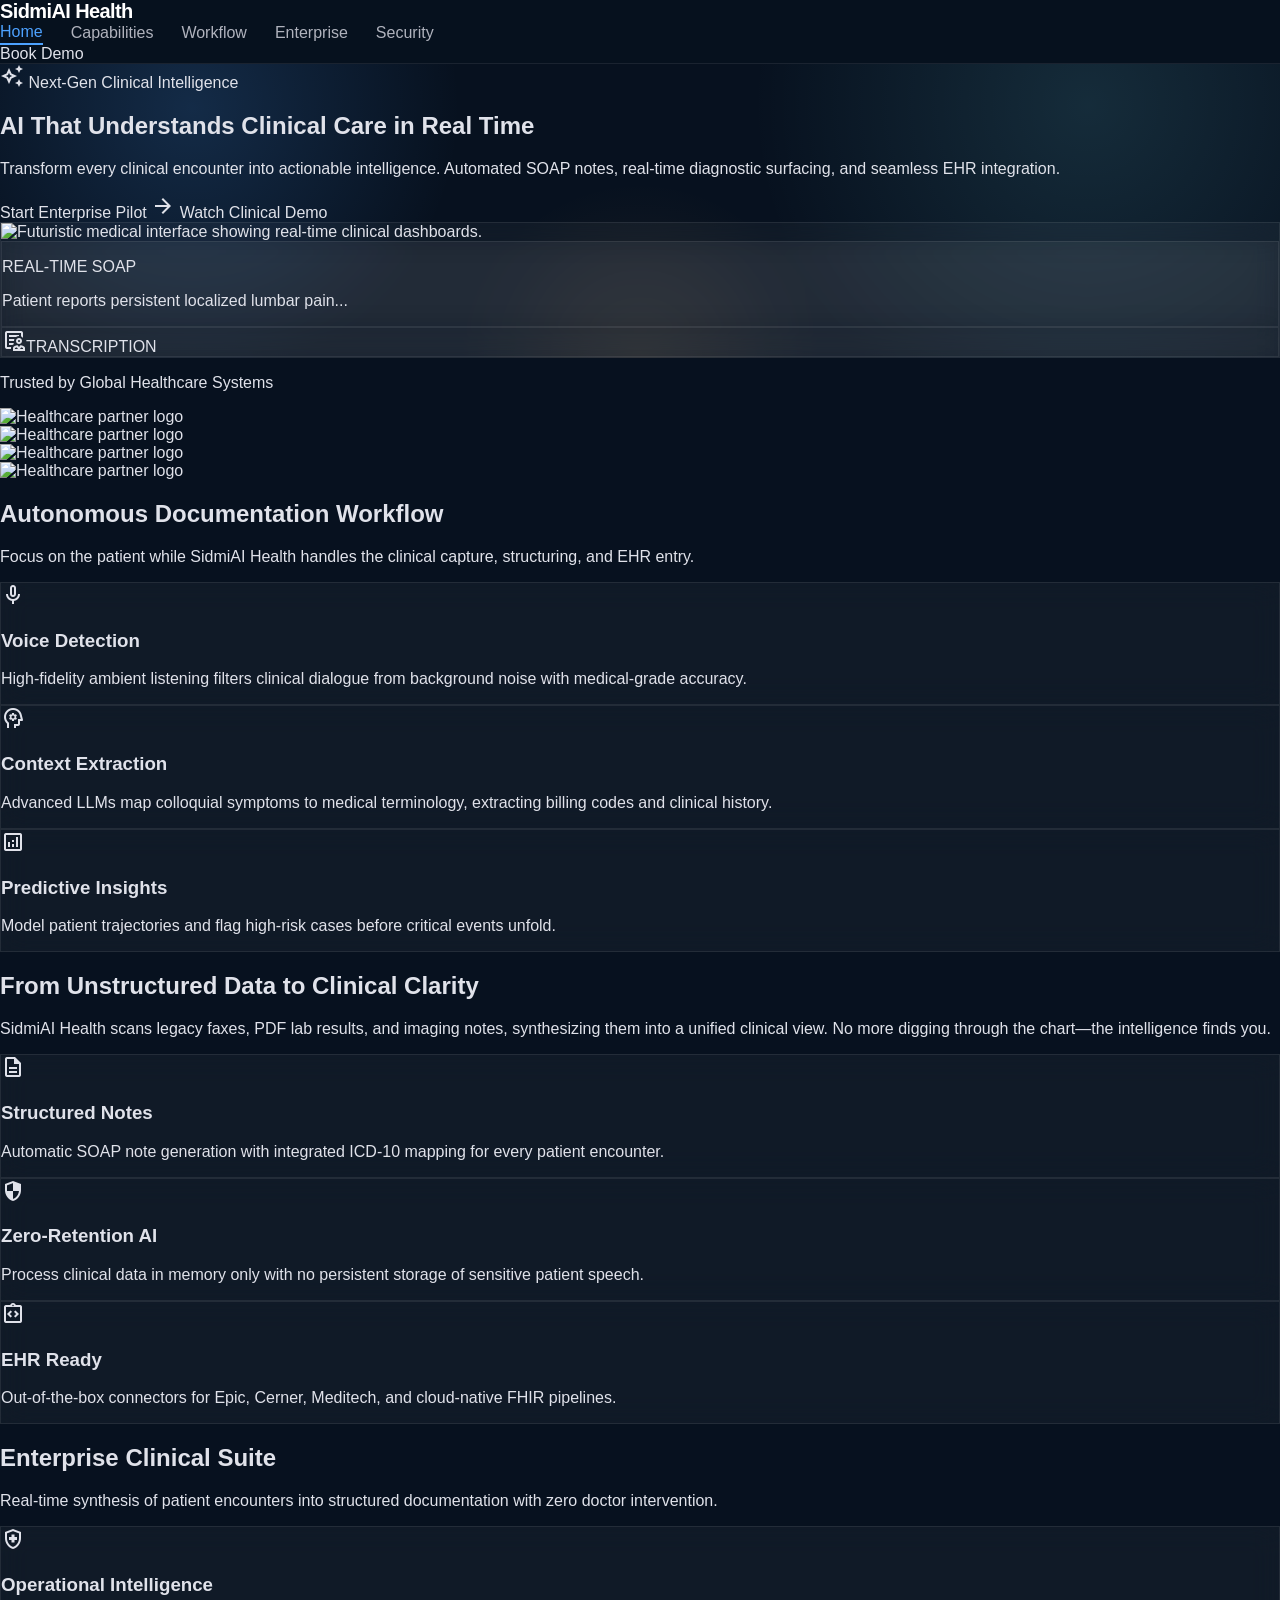
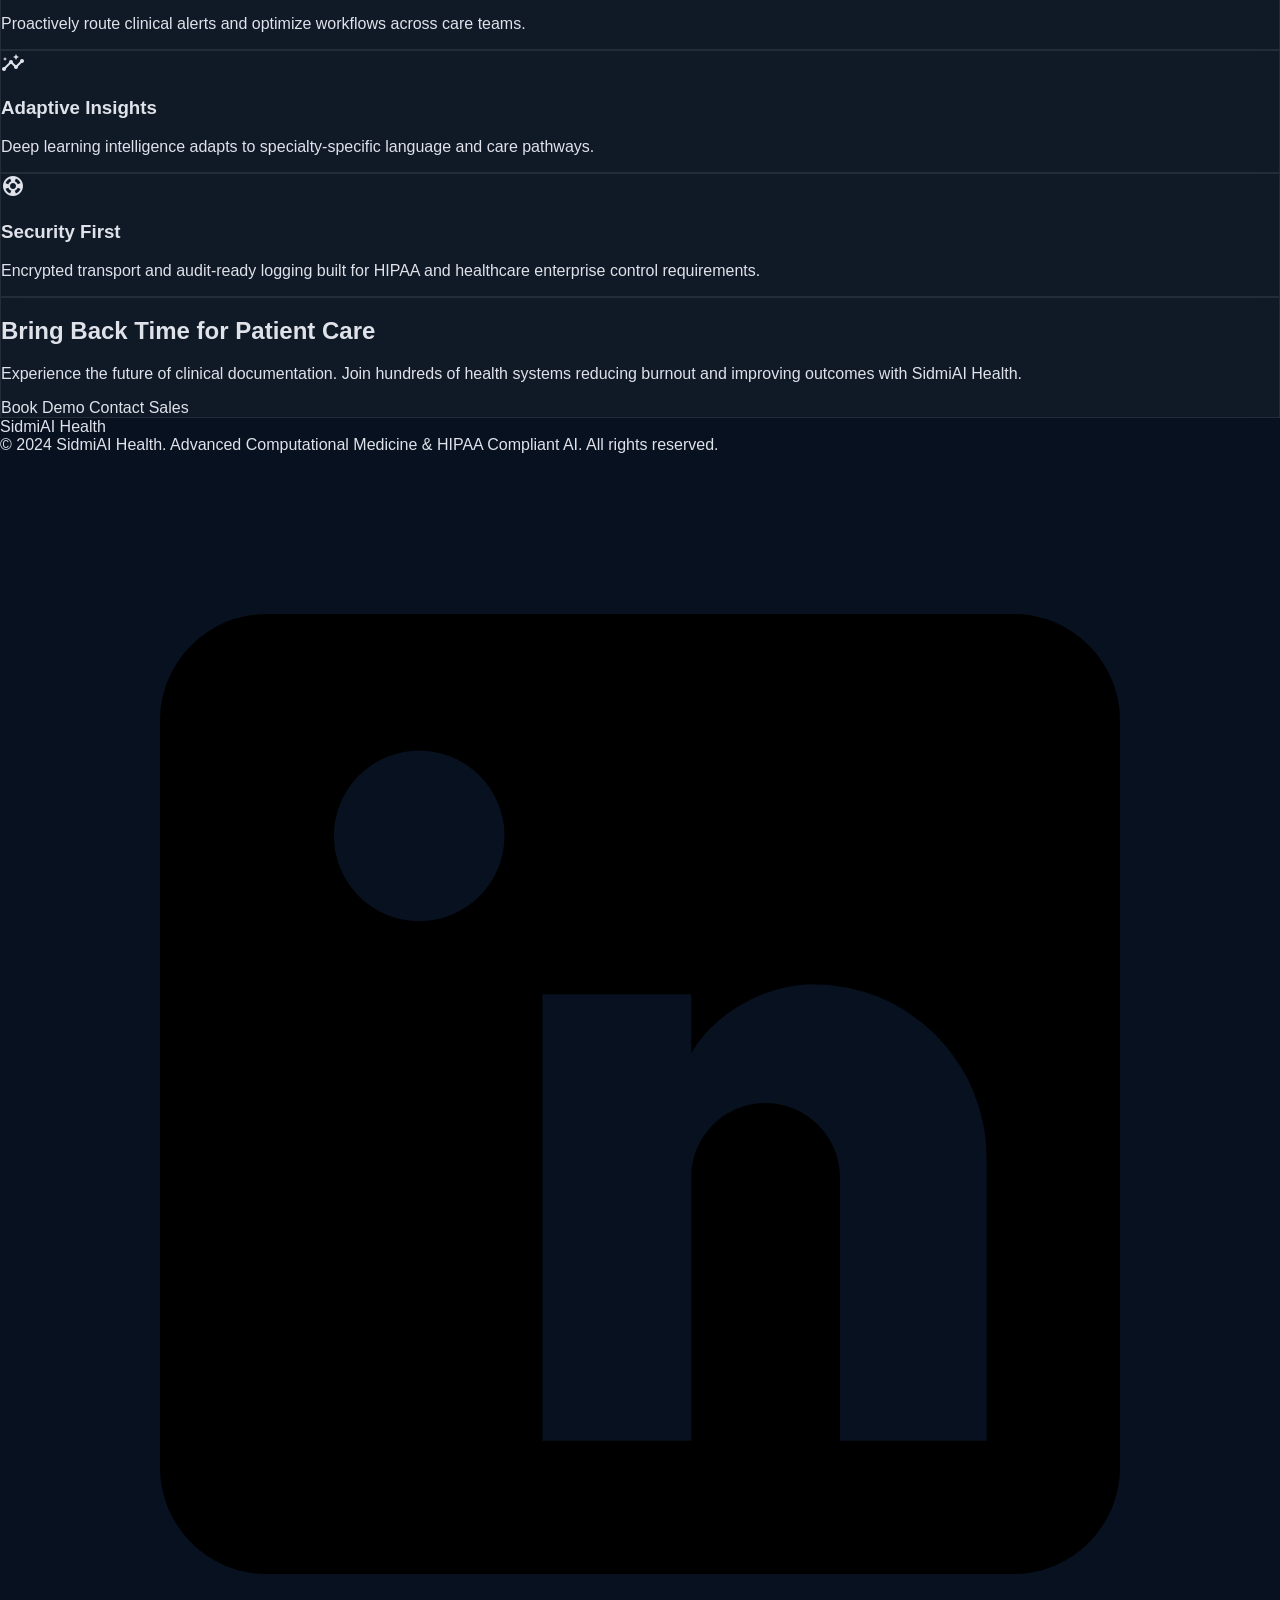
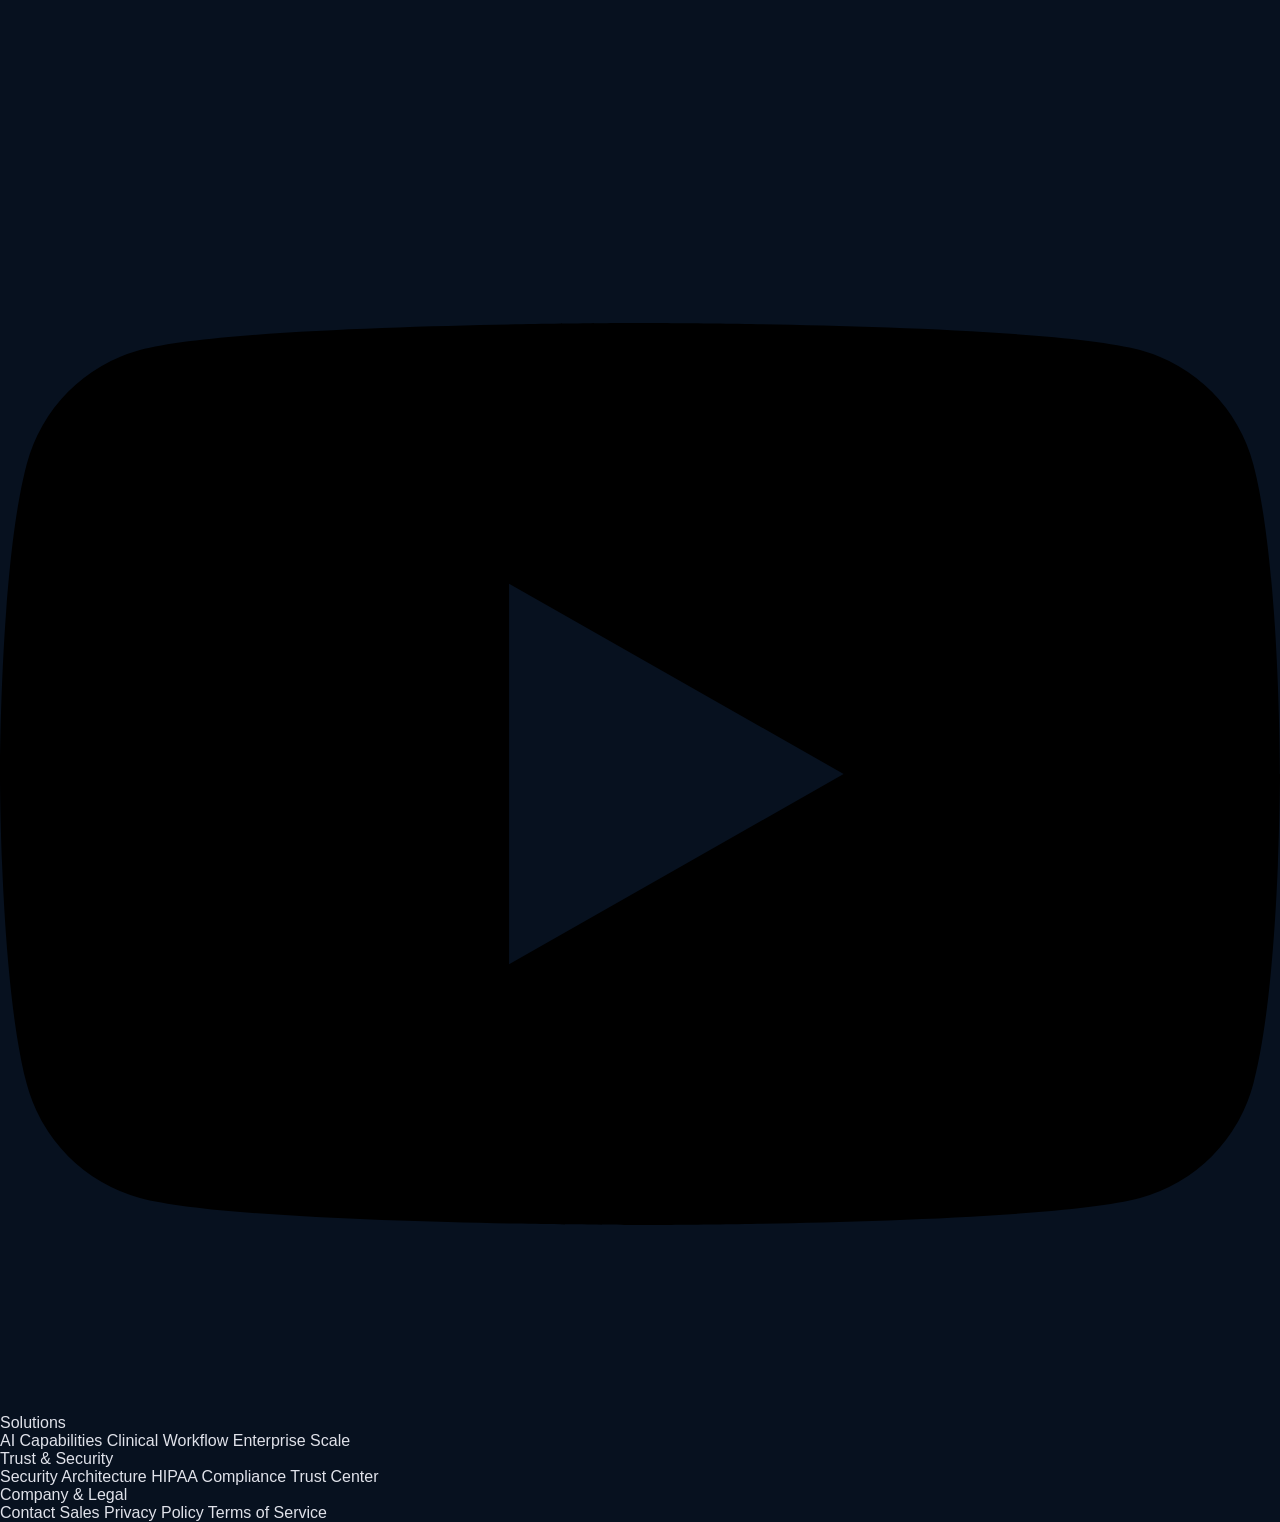
==== commit 313fbc7b: "first commit" ====
--- a/index.html
+++ b/index.html
@@ -55,11 +55,11 @@
             <span class="material-symbols-outlined text-[14px]">auto_awesome</span>
             Next-Gen Clinical Intelligence
           </div>
-          <h1 class="font-display-xl text-[36px] md:text-[64px] leading-tight">AI That Understands <span class="text-white">Clinical Care</span> in Real Time</h1>
+          <h1 class="font-display-xl text-[48px] md:text-display-xl leading-tight">AI That Understands <span class="text-transparent bg-clip-text bg-gradient-to-r from-primary to-secondary">Clinical Care</span> in Real Time</h1>
           <p class="font-body-lg text-body-lg text-on-surface-variant max-w-lg">Transform every clinical encounter into actionable intelligence. Automated SOAP notes, real-time diagnostic surfacing, and seamless EHR integration.</p>
-          <div class="flex flex-col sm:flex-row gap-4 w-full sm:w-auto">
-            <a href="book.html" class="w-full sm:w-auto bg-white text-black px-6 py-3.5 md:px-8 md:py-4 rounded-full font-extrabold flex items-center justify-center gap-2 group shadow-lg hover:bg-slate-100 hover:scale-[1.02] transition-all duration-300 text-sm md:text-base">Start Enterprise Pilot <span class="material-symbols-outlined transition-transform group-hover:translate-x-1">arrow_forward</span></a>
-            <a href="https://www.youtube.com/@HealthGuide-f9u" target="_blank" rel="noopener noreferrer" class="w-full sm:w-auto bg-transparent border-2 border-white text-white px-6 py-3.5 md:px-8 md:py-4 rounded-full font-extrabold shadow-lg hover:bg-white hover:text-black transition-all duration-300 text-center text-sm md:text-base">Watch Clinical Demo</a>
+          <div class="flex flex-wrap gap-4">
+            <a href="book.html" class="bg-white text-black px-8 py-4 rounded-full font-extrabold flex items-center gap-2 group shadow-lg hover:bg-slate-100 hover:scale-[1.02] transition-all duration-300 inline-flex">Start Enterprise Pilot <span class="material-symbols-outlined transition-transform group-hover:translate-x-1">arrow_forward</span></a>
+            <a href="https://www.youtube.com/@HealthGuide-f9u" target="_blank" rel="noopener noreferrer" class="bg-transparent border-2 border-white text-white px-8 py-4 rounded-full font-extrabold shadow-lg hover:bg-white hover:text-black transition-all duration-300 inline-block text-center">Watch Clinical Demo</a>
           </div>
         </div>
         <div class="relative group">
@@ -83,23 +83,11 @@
     <section class="py-12 border-y border-outline-variant/10 bg-surface-dim">
       <div class="max-w-container-max mx-auto px-6 md:px-12 px-margin-mobile md:px-margin-desktop text-center">
         <p class="font-label-sm text-label-sm uppercase tracking-widest text-on-surface-variant/60 mb-8">Trusted by Global Healthcare Systems</p>
-        <div class="flex flex-wrap justify-center items-center gap-6 md:gap-12 text-white font-display font-bold tracking-wider text-xs md:text-base opacity-90 transition-opacity hover:opacity-100">
-          <div class="flex items-center gap-2 glass-panel px-6 py-3 rounded-2xl border border-white/20 shadow-lg bg-white/5 backdrop-blur-md hover:bg-white/10 transition-all">
-            <span class="material-symbols-outlined text-primary text-[20px]">local_hospital</span>
-            <span>MEMORIAL HEALTH</span>
-          </div>
-          <div class="flex items-center gap-2 glass-panel px-6 py-3 rounded-2xl border border-white/20 shadow-lg bg-white/5 backdrop-blur-md hover:bg-white/10 transition-all">
-            <span class="material-symbols-outlined text-secondary text-[20px]">favorite</span>
-            <span>CEDARS-SINAI</span>
-          </div>
-          <div class="flex items-center gap-2 glass-panel px-6 py-3 rounded-2xl border border-white/20 shadow-lg bg-white/5 backdrop-blur-md hover:bg-white/10 transition-all">
-            <span class="material-symbols-outlined text-tertiary text-[20px]">health_and_safety</span>
-            <span>JOHNS HOPKINS</span>
-          </div>
-          <div class="flex items-center gap-2 glass-panel px-6 py-3 rounded-2xl border border-white/20 shadow-lg bg-white/5 backdrop-blur-md hover:bg-white/10 transition-all">
-            <span class="material-symbols-outlined text-primary text-[20px]">medical_services</span>
-            <span>MAYO CLINIC</span>
-          </div>
+        <div class="flex flex-wrap justify-center items-center gap-12 md:gap-24 opacity-40 grayscale transition-all hover:grayscale-0">
+          <img alt="Healthcare partner logo" class="h-8" src="https://lh3.googleusercontent.com/aida-public/[base64]" />
+          <img alt="Healthcare partner logo" class="h-8" src="https://lh3.googleusercontent.com/aida-public/[base64]" />
+          <img alt="Healthcare partner logo" class="h-8" src="https://lh3.googleusercontent.com/aida-public/[base64]" />
+          <img alt="Healthcare partner logo" class="h-8" src="https://lh3.googleusercontent.com/aida-public/[base64]" />
         </div>
       </div>
     </section>
@@ -198,15 +186,15 @@
       </div>
     </section>
 
-    <section class="py-16 md:py-24 px-6 md:px-12 px-margin-mobile md:px-margin-desktop text-center">
-      <div class="max-w-3xl mx-auto glass-card p-8 md:p-16 rounded-3xl md:rounded-[3rem] relative overflow-hidden">
+    <section class="py-24 px-6 md:px-12 px-margin-mobile md:px-margin-desktop text-center">
+      <div class="max-w-3xl mx-auto glass-card p-16 rounded-[3rem] relative overflow-hidden">
         <div class="absolute -top-20 -left-20 w-72 h-72 bg-secondary/15 rounded-full blur-[100px]"></div>
         <div class="absolute -bottom-20 -right-20 w-72 h-72 bg-primary/10 rounded-full blur-[100px]"></div>
-        <h2 class="font-display-lg text-[32px] md:text-display-lg mb-6">Bring Back Time for <span class="text-secondary">Patient Care</span></h2>
-        <p class="text-on-surface-variant font-body-lg mb-8 md:mb-12">Experience the future of clinical documentation. Join hundreds of health systems reducing burnout and improving outcomes with SidmiAI Health.</p>
-        <div class="flex flex-col sm:flex-row justify-center gap-4 w-full sm:w-auto">
-          <a href="book.html" class="w-full sm:w-auto bg-white text-black px-6 py-3.5 md:px-10 md:py-5 rounded-xl font-label-sm text-sm md:text-label-sm font-extrabold shadow-lg hover:bg-slate-100 hover:scale-[1.02] transition-all duration-300 text-center">Book Demo</a>
-          <a href="book.html" class="w-full sm:w-auto bg-transparent border-2 border-white text-white px-6 py-3.5 md:px-10 md:py-5 rounded-xl font-label-sm text-sm md:text-label-sm font-extrabold shadow-lg hover:bg-white hover:text-black transition-all duration-300 text-center">Contact Sales</a>
+        <h2 class="font-display-lg text-display-lg mb-6">Bring Back Time for <span class="text-secondary">Patient Care</span></h2>
+        <p class="text-on-surface-variant font-body-lg mb-12">Experience the future of clinical documentation. Join hundreds of health systems reducing burnout and improving outcomes with SidmiAI Health.</p>
+        <div class="flex flex-col md:flex-row justify-center gap-4">
+          <a href="book.html" class="bg-white text-black px-10 py-5 rounded-xl font-label-sm text-label-sm font-extrabold shadow-lg hover:bg-slate-100 hover:scale-[1.02] transition-all duration-300 inline-block text-center">Book Demo</a>
+          <a href="book.html" class="bg-transparent border-2 border-white text-white px-10 py-5 rounded-xl font-label-sm text-label-sm font-extrabold shadow-lg hover:bg-white hover:text-black transition-all duration-300 inline-block text-center">Contact Sales</a>
         </div>
       </div>
     </section>
@@ -252,25 +240,5 @@
       </div>
     </div>
   </footer>
-
-  <!-- Cookie Consent Banner -->
-  <div id="cookie-banner" class="fixed bottom-6 left-6 right-6 md:left-auto md:right-12 md:max-w-md z-50 glass-card p-6 rounded-2xl shadow-2xl border border-white/20 backdrop-blur-2xl bg-surface-container/80 translate-y-0 transition-transform duration-500">
-    <div class="flex items-start gap-4">
-      <div class="w-10 h-10 rounded-full bg-primary/10 border border-primary/20 flex items-center justify-center text-primary shrink-0 mt-1">
-        <span class="material-symbols-outlined text-[20px]">cookie</span>
-      </div>
-      <div class="space-y-3">
-        <div class="font-bold text-white text-base">Tracking Consent</div>
-        <p class="text-xs text-on-surface-variant leading-relaxed">
-          We use strictly necessary and functional cookies to ensure platform security, manage HIPAA compliance, and enhance your clinical intelligence experience.
-          <a href="cookies.html" class="text-primary underline hover:text-primary/80 font-medium">Learn more</a>.
-        </p>
-        <div class="flex items-center gap-3 pt-2">
-          <button id="accept-cookies" class="bg-white text-black px-6 py-2 rounded-xl font-label-sm text-xs font-extrabold shadow-lg hover:bg-slate-100 transition-all duration-300 cursor-pointer">Accept Cookies</button>
-          <button id="dismiss-cookies" class="bg-transparent border border-white/30 text-white px-4 py-2 rounded-xl font-label-sm text-xs font-extrabold hover:bg-white/10 transition-all duration-300 cursor-pointer">Decline</button>
-        </div>
-      </div>
-    </div>
-  </div>
 </body>
 </html>
--- a/assets/css/style.css
+++ b/assets/css/style.css
@@ -0,0 +1,180 @@
+:root {
+  color-scheme: dark;
+  font-family: 'Inter', sans-serif;
+}
+
+* {
+  box-sizing: border-box;
+}
+
+html {
+  scroll-behavior: smooth;
+}
+
+body {
+  margin: 0;
+  min-height: 100vh;
+  background: #07111F;
+  color: #e0e2ea;
+  font-family: 'Inter', sans-serif;
+  overflow-x: hidden;
+}
+
+img,
+picture,
+video,
+canvas,
+svg {
+  display: block;
+  max-width: 100%;
+}
+
+a {
+  color: inherit;
+  text-decoration: none;
+}
+
+button {
+  font: inherit;
+  border: none;
+}
+
+header {
+  position: sticky;
+  top: 0;
+  z-index: 100;
+  background: rgba(7, 17, 31, 0.94);
+  backdrop-filter: blur(18px);
+  border-bottom: 1px solid rgba(255, 255, 255, 0.08);
+}
+
+.nav-brand {
+  font-size: 1.25rem;
+  font-weight: 800;
+  letter-spacing: -0.03em;
+  color: #ffffff;
+}
+
+.nav-links {
+  display: flex;
+  align-items: center;
+  gap: 1.75rem;
+}
+
+.nav-link {
+  color: rgba(224, 226, 234, 0.78);
+  transition: color 0.2s ease, border-color 0.2s ease;
+  padding-bottom: 0.15rem;
+}
+
+.nav-link:hover,
+.nav-link.active {
+  color: #4DA2FF;
+}
+
+.nav-link.active {
+  border-bottom: 2px solid #4DA2FF;
+}
+
+.nav-toggle {
+  display: none;
+  padding: 0.85rem;
+  border-radius: 9999px;
+  background: rgba(255, 255, 255, 0.06);
+  color: #e0e2ea;
+}
+
+.mobile-menu {
+  position: absolute;
+  top: 100%;
+  right: 1rem;
+  left: 1rem;
+  background: rgba(7, 17, 31, 0.98);
+  border: 1px solid rgba(255, 255, 255, 0.08);
+  border-radius: 1.25rem;
+  padding: 1rem;
+  margin-top: 0.75rem;
+  display: flex;
+  flex-direction: column;
+  gap: 1rem;
+}
+
+.mobile-menu a {
+  padding: 0.85rem 1rem;
+  border-radius: 1rem;
+  color: rgba(224, 226, 234, 0.9);
+  transition: background 0.2s ease, color 0.2s ease;
+}
+
+.mobile-menu a:hover {
+  background: rgba(255, 255, 255, 0.05);
+  color: #4DA2FF;
+}
+
+.glass-card,
+.glass-panel {
+  background: rgba(255, 255, 255, 0.04);
+  backdrop-filter: blur(14px);
+  border: 1px solid rgba(255, 255, 255, 0.08);
+}
+
+.glass-card {
+  transition: transform 0.3s ease, border-color 0.3s ease, background 0.3s ease;
+}
+
+.glass-card:hover {
+  border-color: rgba(77, 162, 255, 0.3);
+  background: rgba(255, 255, 255, 0.06);
+  transform: translateY(-2px);
+}
+
+.grid-lines {
+  background-image:
+    linear-gradient(rgba(255, 255, 255, 0.02) 1px, transparent 1px),
+    linear-gradient(90deg, rgba(255, 255, 255, 0.02) 1px, transparent 1px);
+  background-size: 40px 40px;
+}
+
+.hero-gradient {
+  background: radial-gradient(circle at 15% 15%, rgba(77, 162, 255, 0.18), transparent 24%),
+    radial-gradient(circle at 85% 14%, rgba(124, 238, 255, 0.12), transparent 30%),
+    radial-gradient(circle at 50% 100%, rgba(255, 185, 97, 0.08), transparent 25%),
+    #07111F;
+}
+
+.ai-pulse {
+  animation: pulse 3.2s infinite ease-in-out;
+}
+
+@keyframes pulse {
+  0%, 100% {
+    opacity: 0.35;
+    transform: scale(1);
+  }
+  50% {
+    opacity: 0.78;
+    transform: scale(1.05);
+  }
+}
+
+.primary-glow-hover:hover {
+  box-shadow: 0 0 20px rgba(77, 162, 255, 0.28);
+}
+
+@media (max-width: 767px) {
+  .nav-links {
+    display: none;
+  }
+  .nav-toggle {
+    display: inline-flex;
+  }
+  .desktop-actions {
+    display:none;
+  }
+}
+
+@media (min-width: 768px) {
+  .mobile-menu {
+    display: none !important;
+  }
+}
